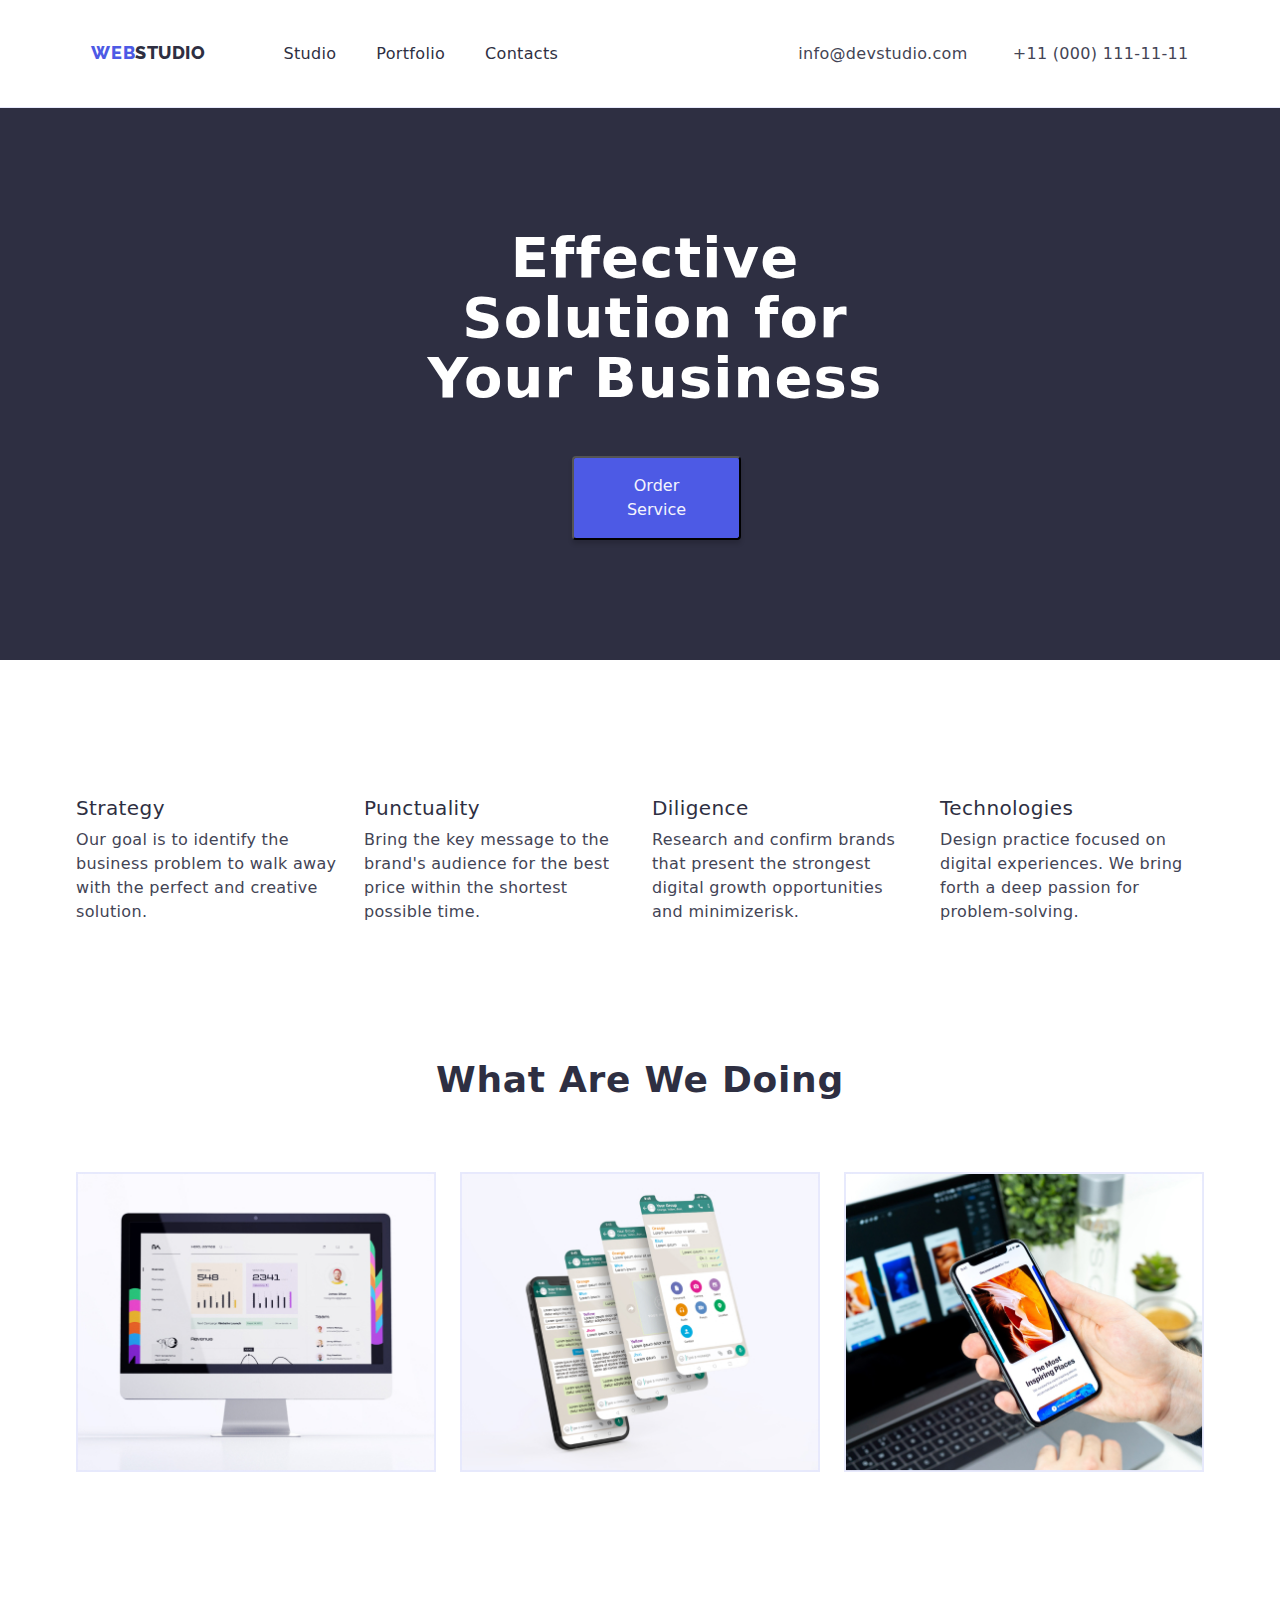
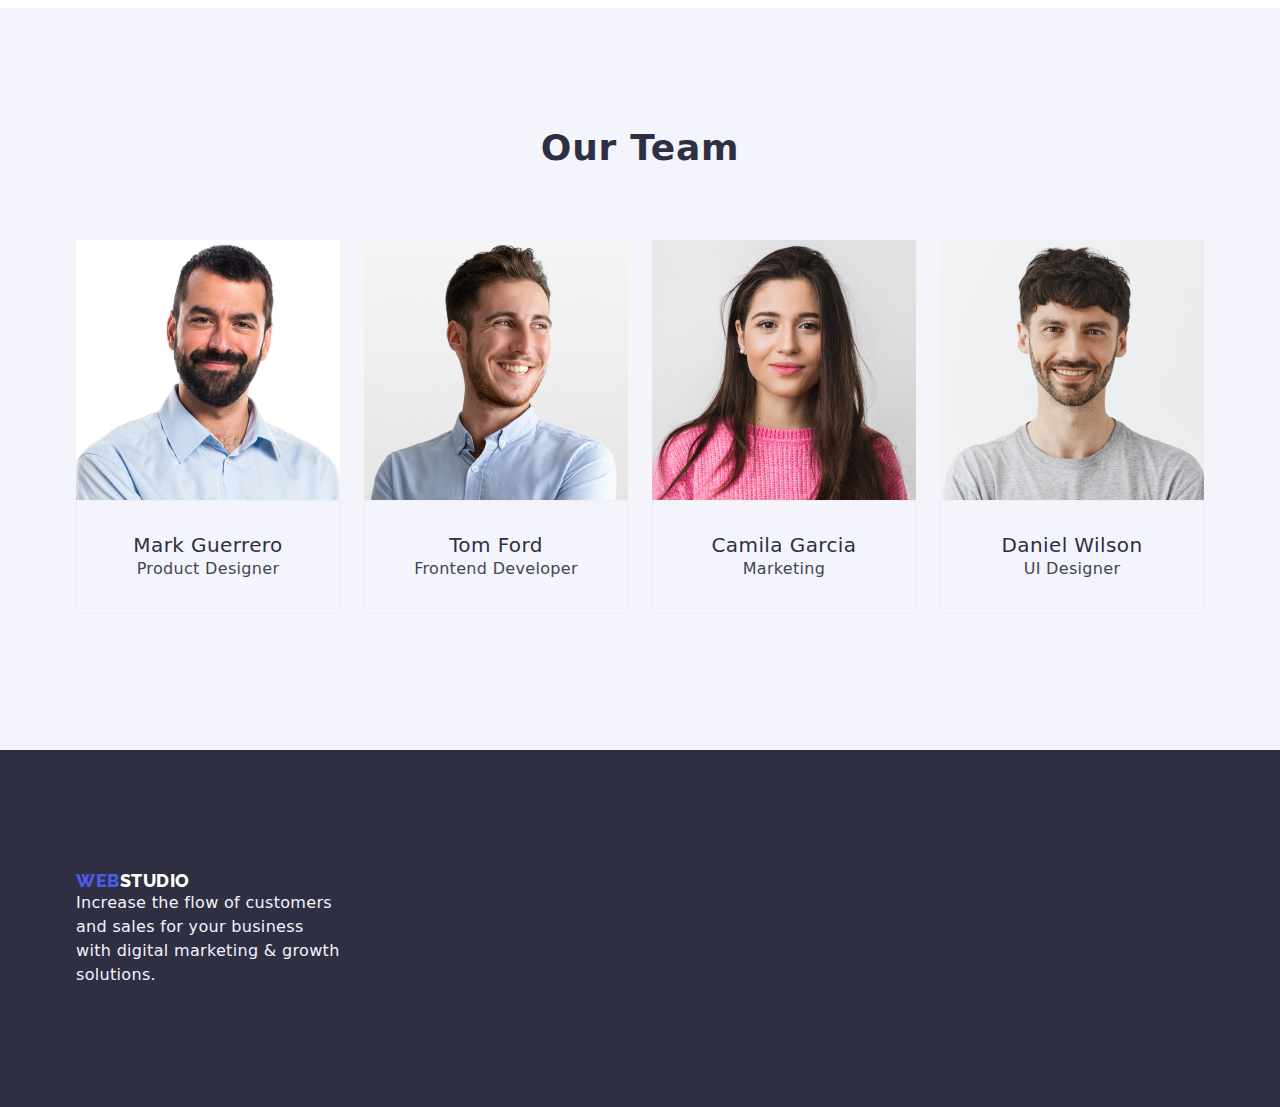
==== index.html @ e3c03080 "Initial commit" ====
<!doctype html>
<html lang="en">
<head>
    <meta charset="UTF-8">
    <meta name="viewport" content="width=device-width, initial-scale=1.0">
    <title>Web Studio</title>
    <link rel="stylesheet" href="./css/styles.css">
    <link rel="preconnect" href="https://fonts.googleapis.com">
    <link rel="preconnect" href="https://fonts.gstatic.com" crossorigin>
    <link href="https://fonts.googleapis.com/css2?family=Raleway:wght@800&family=Roboto:wght@400;500;700;900&display=swap"
        rel="stylesheet">
    <link href="https://cdnjs.cloudflare.com/ajax/libs/modern-normalize/1.0.0/modern-normalize.min.css" rel="stylesheet">

</head>
<body>
        <header class="studioheader">
                <div class="section-container">
            <nav class="navheader">
                <a href="index.html" class="navstudio"><span class="web">WEB</span>STUDIO</a>
                <ul class="navul">
                    <li class="list"><a href="index.html" class="aheader">Studio</a></li>
                    <li class="list"><a href="portfolio.html" class="aheader">Portfolio</a></li>
                    <li class="list"><a href="Contacts" class="aheader">Contacts</a></li>
                </ul>
            <address class="headeradd">
                    <a href="mailto:info@devstudio.com" class="addheader">info@devstudio.com</a>
                    <a href="tel:+110001111111" class="addheader">+11 (000) 111-11-11</a>
            </address>
            </nav>
            </div>
        </header>
        
    <main class="studiomain">
        <!-- 1st Section -->
            <section class="studiohero">
                <div class="section-container">
                <h1>Effective Solution for Your Business</h1>
                    <button class="herobutton" type="button">Order Service</button>
                </div>
            </section>
        <!-- 2nd Section -->
            <Section class="section">
                <div class="section-container">
               <!-- <h2>Feature</h2> -->
                <ul class="studiofeature-ul">
                    <li class="list">
                        <h3>Strategy</h3>
                        <p>Our goal is to identify the business problem to walk away with the perfect and creative solution.</p>
                    </li>
                    <li class="list">
                        <h3>Punctuality</h3>
                        <p>Bring the key message to the brand's audience for the best price within the shortest possible time.</p>
                    </li>
                    <li class="list">
                        <h3>Diligence</h3>
                        <p>Research and confirm brands that present the strongest digital growth opportunities and minimizerisk.</p>
                    </li>
                    <li class="list">
                        <h3>Technologies</h3>
                        <p>Design practice focused on digital experiences. We bring forth a deep passion for problem-solving.
                        </p>
                    </li>
                </ul>
                </div>
            </Section>
        <!-- 3rd Section -->
        <div class="sectionstudio">
        <Section class="section">
            <div class="section-container">
        <h2>What are we Doing</h2>
        <ul class="studioimage-ul">
            <li class="list">
                <img src="./images/Rectangle.jpg" alt="computer monitor" width="360" height="300">
            </li>
            <li class="list">
                <img src="./images/Rectangle2.jpg" alt="cellphone image" width="360" height="300">
            </li>
            <li class="list">
                <img src="./images/Rectangle3.jpg" alt="hand holding a cellphone" width="360" height="300">
            </li>
        </ul>
            </div>
        </Section>
        </div>
        <!--4rth Section-->
        <div class="studioteam">
        <section class="section">
            <div class="section-container">
            <h2>Our Team</h2>
                <ul class="studioteam-ul">
                    <li class="list">
                        <img src="./images/img.jpg" alt="profile picture" width="264" height="260">
                        <div class="teamcontent">
                        <h3>Mark Guerrero</h3>
                        <p>Product Designer</p>
                        </div>
                    </li>
                    <li class="list">
                        <img src="./images/img2.jpg" alt="profile picture" width="264" height="260">
                        <div class="teamcontent">
                        <h3>Tom Ford</h3>
                        <p>Frontend Developer</p>
                        </div>
                    </li>
                    <li class="list">
                        <img src="./images/img3.jpg" alt="profile picture" width="264" height="260">
                        <div class="teamcontent">
                        <h3>Camila Garcia</h3>
                        <p>Marketing</p>
                        </div>
                    </li>
                    <li class="list">
                        <img src="./images/img4.jpg" alt="profile picture" width="264" height="260">
                        <div class="teamcontent">
                        <h3>Daniel Wilson</h3>
                        <p>UI Designer</p>
                        </div>
                    </li>
                </ul>
                </div>
            </section>
            </div>
    
    </main>
        <footer class="mainfoot">
            <div class="section-container">
            <a href="index.html" class="footstudio"><span class="web">WEB</span>STUDIO</a>
            <p>Increase the flow of customers and sales for your business with digital marketing & growth solutions.</p>
            </div>
        </footer>
    

</body>
</html>
---- css/styles.css ----
:root{
    --cornflower: #E7E9FC;
    --slate: #434455;
    --cloud: #F4f4fd;
    --iris: #4D5AE5;
    --bgnavyblue: #2e2f42;
    --colorwhite: #fff;
}
/* styles for resetting the top padding of elements */
h1,
h2,
h3,
h4,
h5,
h6,
p {
    margin: 0px;
}

.list {
    list-style: none;
    padding-left: 0;
    margin: 0;
}

.navstudio,
.web,
.aheader,
.addheader,
.footstudio {
    text-decoration: none;
}

img {
    display: block;
    max-width: 100%;
    height: auto;
}

address {
    font-style: inherit;
}


body { 
    font-family: 'Roboto', sans-serif;
    font-size: 16px;
    font-weight: 400;
    background-color: var(--primarybg,#FFF);
    color:var(--maincolor, #2e2f42);
}
h3{
    color: var(--maincolor);
    font-size: 20px;
    font-weight: 500;
    line-height: 1.2em;
    letter-spacing: 0.4px;
}
p{
    color: var(--slate);
    font-size: inherit;
    font-weight: inherit;
    line-height: 1.5em;
    letter-spacing: 0.32px;
}

.navstudio{
    color: var(--maincolor);
    width: 44px;
    font-family: 'Raleway';
    font-size: 18px;
    font-weight: 800;
    line-height: 1.16em;
    letter-spacing: 0.54px;
    text-transform: uppercase;
    padding-right: 76px;
    
   
}
.navheader .web {
    width: 71px;
    color: var(--iris);
    font-family: 'Raleway';
    font-size: 18px;
    font-weight: 800;
    line-height: 1.16em;
    letter-spacing: 0.54px;
    text-transform: uppercase;
   
}

.navheader .aheader {
    color: var(--maincolor);
    font-size: inherit;
    line-height: 1.5em;
    letter-spacing: 0.32px;
    font-weight: 500;
    font-weight: 500;
}


.addheader{
    color: var(--slate);
    font-size: inherit;
    line-height: 1.5em;
    letter-spacing: 0.32px;
    font-weight: 500;
    margin-left: 40px;
}

.studioheader {
    border-bottom: 1px solid var(--cornflower);   
}

.navheader {
    display: flex;
    justify-content: center;
    align-items: center;
    flex-shrink: 0;
    padding: 25.5px 0px;
    
  
}
.navul{
    display: flex;
    margin-right: 200px;
    margin-left: 76px;
    padding: 0px;
   
  
}
.navul .list{
    font-weight: 500;
    padding-left: 40px;
    
   
}

.aheader:focus {
    color: var(--iris);   
}
.aheader:hover {
    color: var(--iris);   
}

.addheader:focus {
    color: var(--iris);   
}
.addheader:hover {
    color: var(--iris);   
}

.section-container{
    width: 1158px;
    padding: 0px 15px;
    /* background-color: pink; */
    margin-left: auto;
    margin-right: auto;
}
.section {
    padding-top: 120px;
    padding-bottom: 120px;
}

/* Main hero section */
.studiohero {
display: block;
padding-top: 120px;
padding-bottom: 120px;
flex-shrink: 0;
background: var(--bgnavyblue);
}
.studiohero h1 {
    margin: 0px;
    display: block;
     width: 496px;
    color: var(--colorwhite);
    text-align: center;
    font-size: 56px;
    line-height: 1.07em;
    font-weight: 700;
    gap: 10px;
    letter-spacing: 1.12px;
    margin: 0px 331px 48px 331px ;
  
}
   
.studiohero .herobutton{
    display: block;
    align-items: center;
    font-family: inherit;
    width: 169px;
    padding: 16px 32px;
    gap: 10px;
    border-radius: 4px;
    background: var(--iris);
    box-shadow: 0px 4px 4px 0px rgba(0, 0, 0, 0.15);
    margin: 0px 495px 0px 496px;
    /* button text */
    color: var(--cloud);
    font-size: 16px;
    line-height: 1.5em;
    font-weight: 500;
}
.studiohero .herobutton:active,
.studiohero .herobutton:hover{
    background-color: var(--cloud);
    cursor: pointer;
    transition: 0.5s;
    color: black;  
}
.studiohero .herobutton:focus {
    background-color:var(--cloud);
    color: black;
}

/* section 2 */



.studiofeature-ul{
    display: flex;
    flex-wrap: wrap;
    gap: 24px;
    padding: 0;
}

.studiofeature-ul .list{
    flex-basis: calc((100%-72px)/3);
}  


.studiofeature-ul h3{
    width: 264px;
    margin-bottom: 8px;
   
}

.studiofeature-ul p{
    width: 264px;
   
}
/* main 3rd section */


.sectionstudio .section {
    padding-top: 0px;
}
.sectionstudio h2{
    text-align: center;
    font-size: 36px;
    font-style: normal;
    font-weight: 700;
    line-height: 1.11em;
    letter-spacing: 0.72px;
    text-transform: capitalize;
    margin-bottom: 72px;
}

.studioimage-ul {
    display: flex;
    flex-wrap: wrap;
    gap: 24px;
    padding: 0;

}

.studioimage-ul .list img{
    border: 1px solid var(--cornflower);
    background: url(<path-to-image>), lightgray -72.845px -19px / 144.444% 112.667% no-repeat;
    flex-basis: calc((100%-48px)/2);
    
}


.studioimage-ul .list:hover{
    box-shadow: 1px 1px 5px 3px rgb(207, 66, 184);
    cursor: pointer;
    transition: 0.5s;
}


/* main 4rth section */

.studioteam {
   
    background: var(--cloud);
    padding-bottom: 0px;
   

}

.studioteam h2 {
    text-align: center;
    font-size: 36px;
    font-style: normal;
    font-weight: 700;
    line-height: 1.11em;
    letter-spacing: 0.72px;
    text-transform: capitalize;
    margin-bottom: 72px;
   
   
}

.studioteam-ul  {
    display: flex;
    flex-wrap:wrap;
    gap: 24px;
    padding: 0;

}

.studioteam- ul .list img{
    flex-basis: calc((100%-72px)/3);
    border-radius: 0px 0px 4px 4px;
    box-shadow: 0px 2px 1px 0px rgba(46, 47, 66, 0.08), 0px 1px 1px 0px rgba(46, 47, 66, 0.16), 0px 1px 6px 0px rgba(46, 47, 66, 0.08);

}

.teamcontent{
    background-color:var(--primarybg);
    padding: 32px 16px;
    border-top: 0;
    border: 1px solid #eeee;
    text-align: center;
}


.studioteam-ul .list:hover{
    box-shadow: 1px 1px 5px 3px rgb(207, 66, 184);
    cursor: pointer;
    transition: 0.5s;
}

/* FOOTER */

.mainfoot {
   
    flex-shrink: 0;
    background: var(--bgnavyblue);
    padding-top: 120px;
    padding-bottom: 120px;

}



.mainfoot .web {
    width: 44px;
    color: var(--iris);
    font-family: Raleway;
    font-size: 18px;
    font-weight: 800;
    line-height: 1.17em;
    letter-spacing: 0.54px;
    text-transform: uppercase;
    
}

.mainfoot .footstudio {
    color: var(--colorwhite);
    width: 71px;
    font-family: 'Raleway';
    font-size: 18px;
    font-weight: 800;
    line-height: 1.17em;
    letter-spacing: 0.54px;
    text-transform: uppercase;
    padding-right: 76px;
    display: flex;
    height: 21px;


   
}

.mainfoot p {
    color: var(--cloud);
    width: 264px;
}





/* PORTFILIO CSS */

/* button section portfolio */

.section-button{
    margin-bottom: 48px;
}
.section-button ul {
    display: flex;
    align-items: flex-start;
    gap: 24px;
    margin-left: 286px;
    list-style-type: none;
    padding: 0px;
   

}

.port-button {
    color: var(--iris);
    text-align: center;
    display: flex;
    font-family: inherit;
    padding: 12px 24px;
    border-radius: 4px;
    border: 1px solid var(--cornflower);
    background: var(--cloud);
    font-size: inherit;
    font-weight: inherit;

    /* Button Text */
    font-size: 16px;
    font-style: normal;
    font-weight: 500;
    line-height: 1.5em;
    letter-spacing: 0.64px;
   
}

.port-button:active,
.port-button:hover {
    background-color: var(--iris);
    cursor: pointer;
    color: var(--colorwhite);
}

.port-button:focus {
    background-color: var(--iris);
    color: var(--colorwhite);
}

/*  main section Portfolio */

.portsection-ul{
    display: flex;
    flex-wrap: wrap;
    gap: 24px;
    padding: 0;

}
.portsection-ul .list img {
    flex-basis: calc((100%-192px)/8);
    border: 1px solid var(--cornflower);
    background: var(--colorwhite);
    
}


.portcontent{
    background-color: var(--primarybg);
    padding: 32px 16px;
    border-top: 0;
    border: 1px solid #eeee;
}

.portsection-ul .list:hover {
    box-shadow: 1px 1px 4px 3px rgb(207, 66, 184);
    cursor: pointer;
    transition: 0.5s;
}
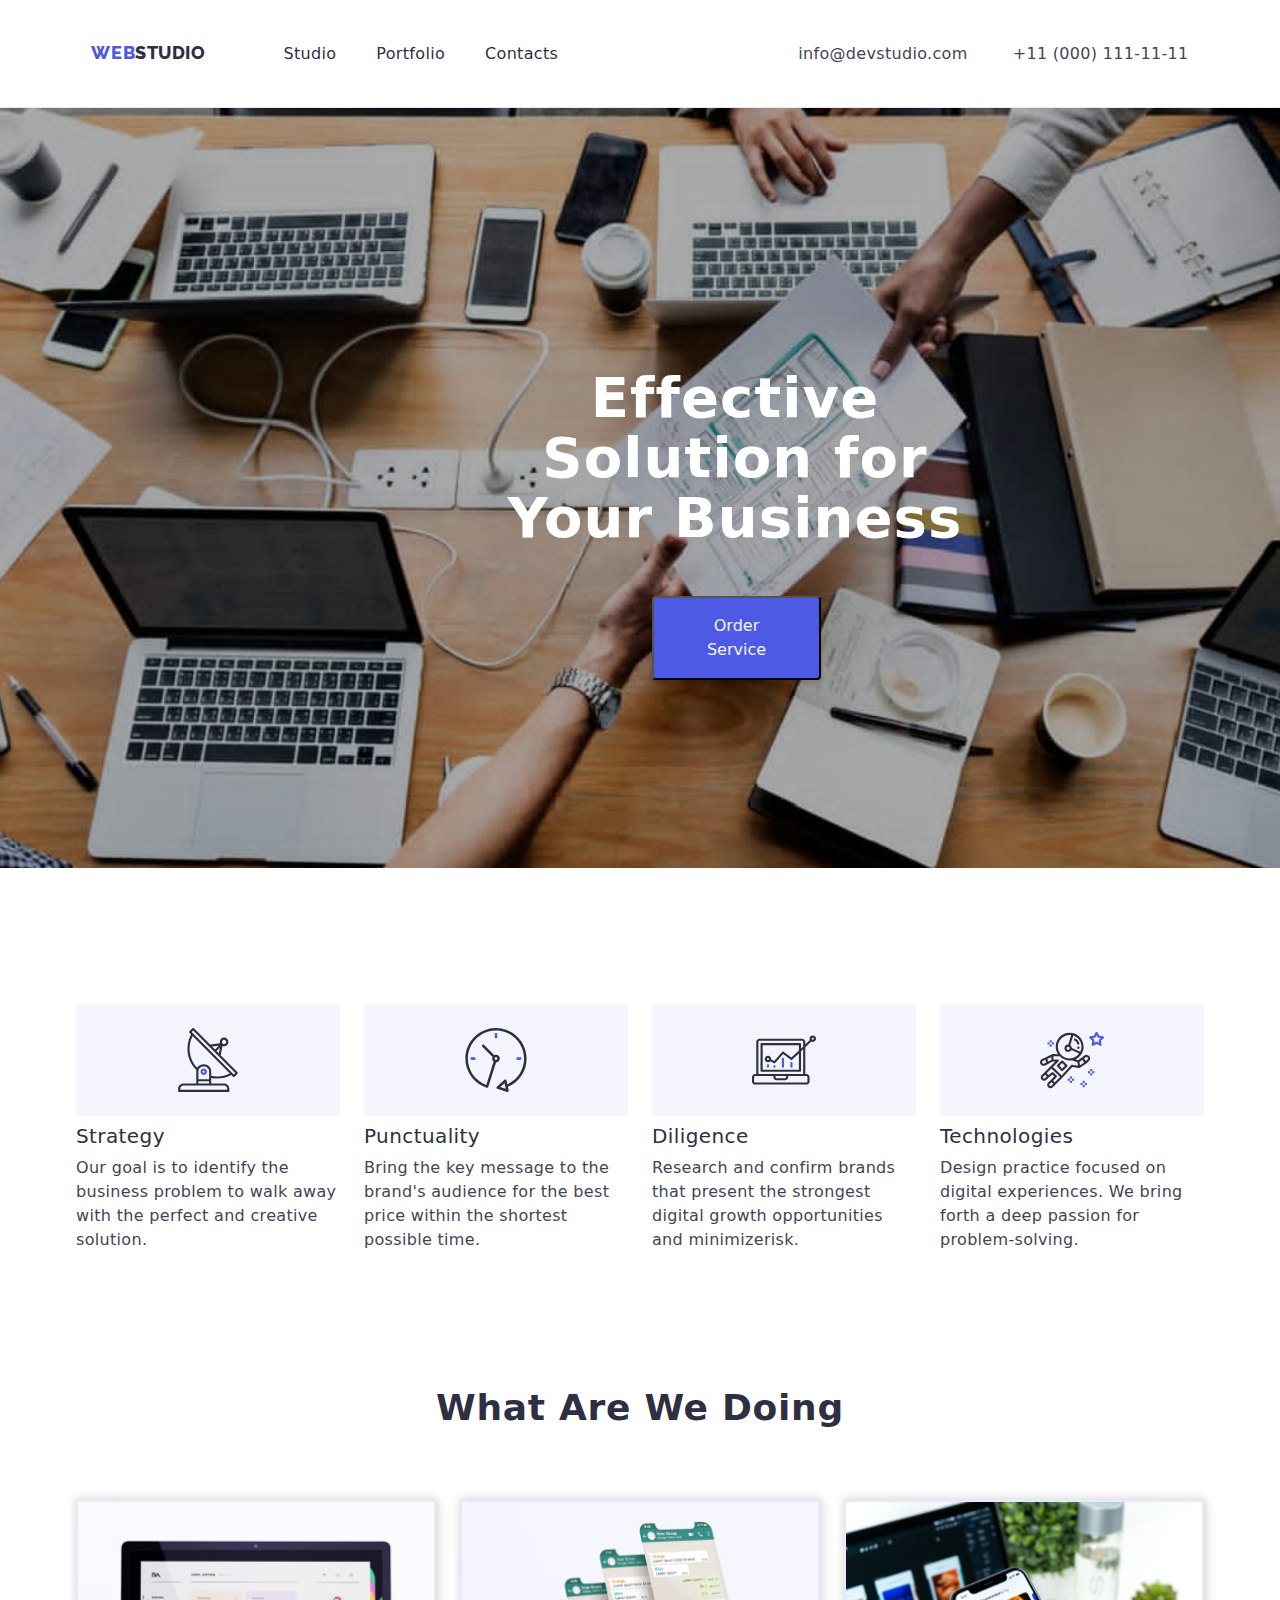
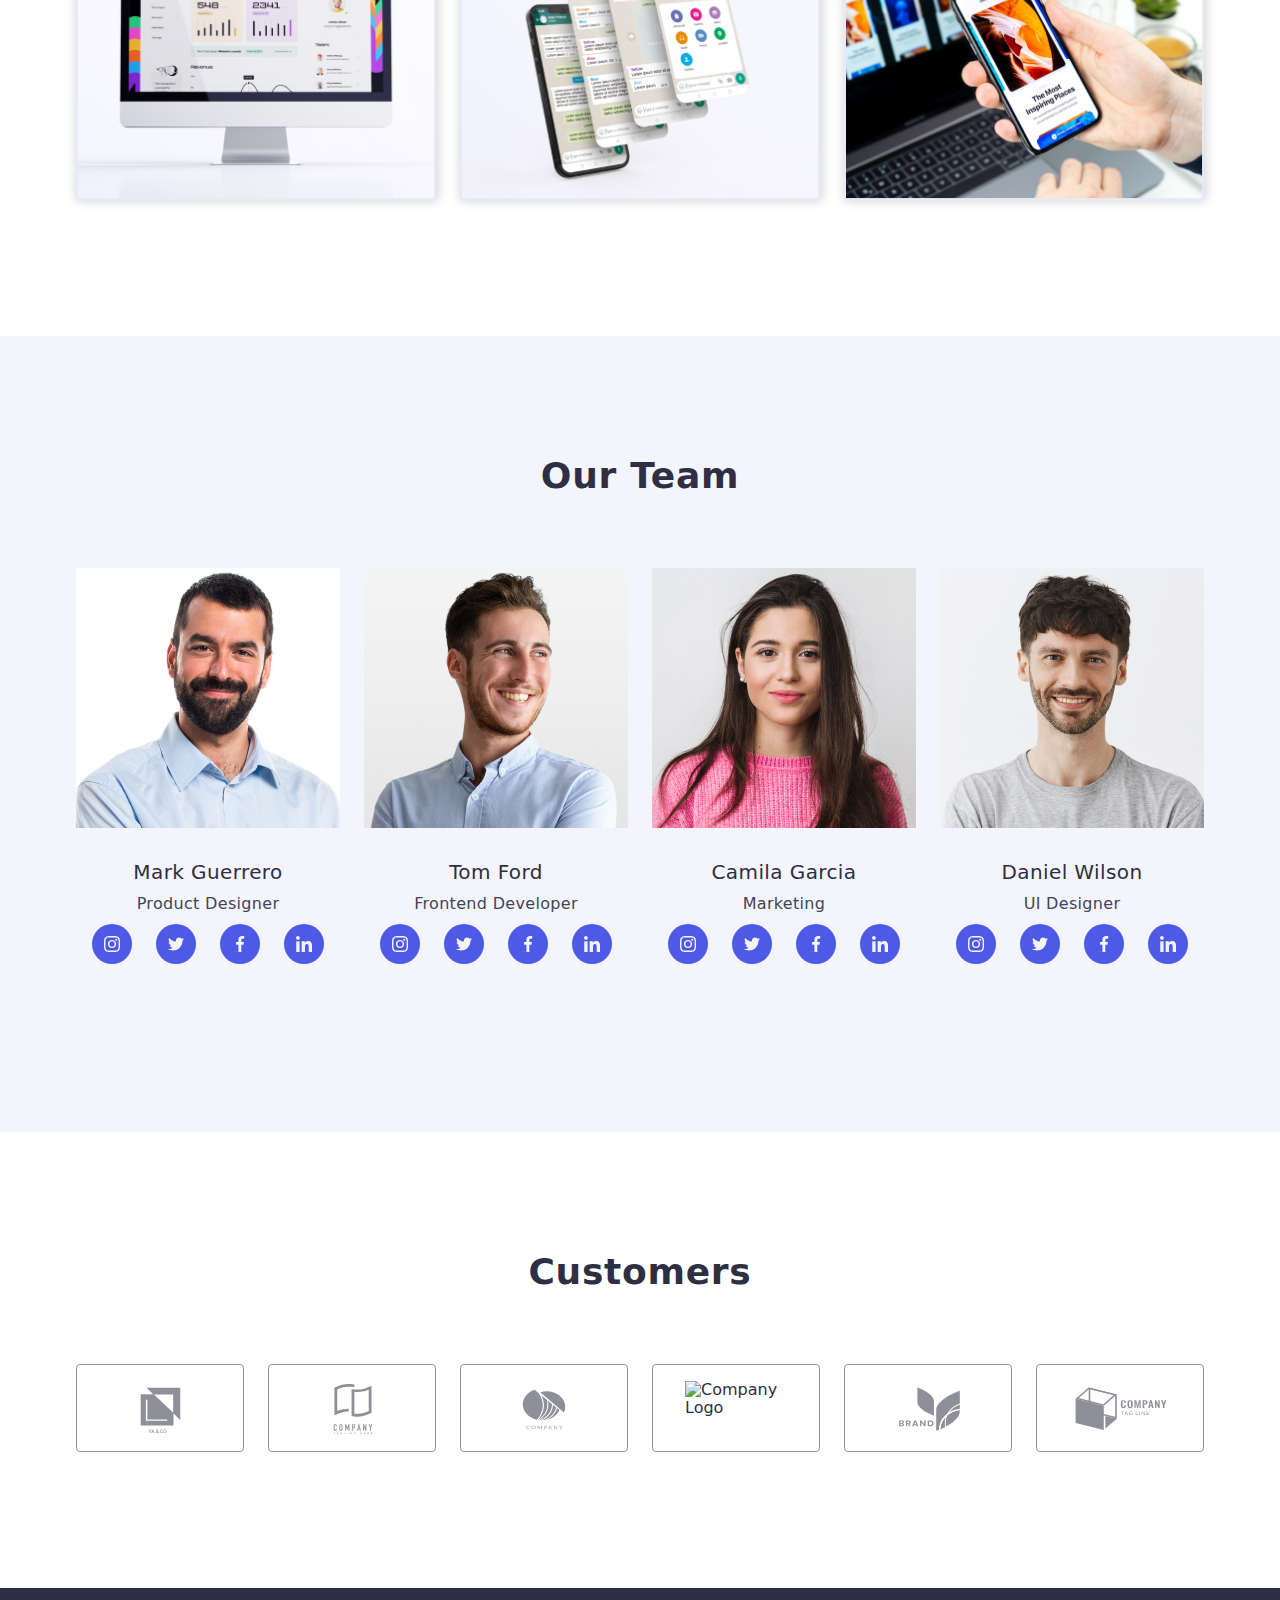
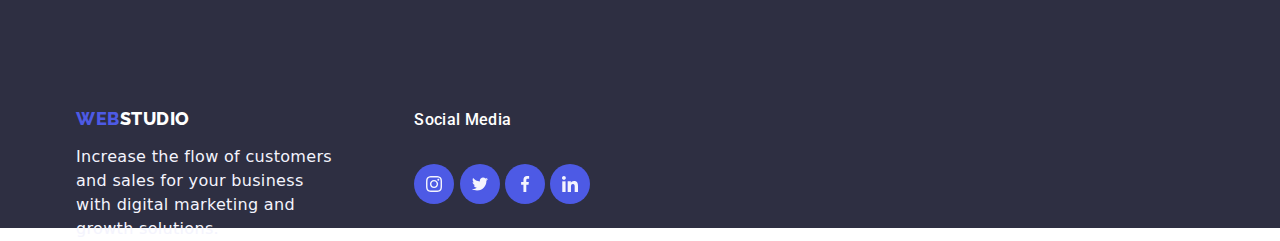
==== commit b475a8ce: "add social links and svg icons" ====
--- a/index.html
+++ b/index.html
@@ -1,5 +1,6 @@
 <!doctype html>
 <html lang="en">
+
 <head>
     <meta charset="UTF-8">
     <meta name="viewport" content="width=device-width, initial-scale=1.0">
@@ -7,14 +8,17 @@
     <link rel="stylesheet" href="./css/styles.css">
     <link rel="preconnect" href="https://fonts.googleapis.com">
     <link rel="preconnect" href="https://fonts.gstatic.com" crossorigin>
-    <link href="https://fonts.googleapis.com/css2?family=Raleway:wght@800&family=Roboto:wght@400;500;700;900&display=swap"
+    <link
+        href="https://fonts.googleapis.com/css2?family=Raleway:wght@800&family=Roboto:wght@400;500;700;900&display=swap"
         rel="stylesheet">
-    <link href="https://cdnjs.cloudflare.com/ajax/libs/modern-normalize/1.0.0/modern-normalize.min.css" rel="stylesheet">
+    <link href="https://cdnjs.cloudflare.com/ajax/libs/modern-normalize/1.0.0/modern-normalize.min.css"
+        rel="stylesheet">
 
 </head>
+
 <body>
-        <header class="studioheader">
-                <div class="section-container">
+    <header class="studioheader">
+        <div class="section-container">
             <nav class="navheader">
                 <a href="index.html" class="navstudio"><span class="web">WEB</span>STUDIO</a>
                 <ul class="navul">
@@ -22,113 +26,203 @@
                     <li class="list"><a href="portfolio.html" class="aheader">Portfolio</a></li>
                     <li class="list"><a href="Contacts" class="aheader">Contacts</a></li>
                 </ul>
-            <address class="headeradd">
+                <address class="headeradd">
                     <a href="mailto:info@devstudio.com" class="addheader">info@devstudio.com</a>
                     <a href="tel:+110001111111" class="addheader">+11 (000) 111-11-11</a>
-            </address>
+                </address>
             </nav>
-            </div>
-        </header>
-        
+        </div>
+    </header>
+
     <main class="studiomain">
         <!-- 1st Section -->
-            <section class="studiohero">
+        <section class="studiohero">
+            <div class="section-container">
+                <h1>Effective Solution for Your Business</h1>
+                <button class="herobutton" type="button">Order Service</button>
+            </div>
+        </section>
+        <!-- 2nd Section -->
+        <section class="section">
+            <div class="section-container">
+                <!-- <h2>Feature</h2> -->
+                <ul class="studiofeature-ul">
+                    <li class="list">
+                        <img src="images/icons/antenna 1.svg" alt="antenna" width="64" height="64">
+                        <h3>Strategy</h3>
+                        <p>Our goal is to identify the business problem to walk away with the perfect and creative
+                            solution.</p>
+                    </li>
+                    <li class="list">
+                        <img src="images/icons/clock 1.svg" alt="antenna" width="64" height="64">
+                        <h3>Punctuality</h3>
+                        <p>Bring the key message to the brand's audience for the best price within the shortest possible
+                            time.</p>
+                    </li>
+                    <li class="list">
+                        <img src="images/icons/diagram 1.svg" alt="antenna" width="64" height="64">
+                        <h3>Diligence</h3>
+                        <p>Research and confirm brands that present the strongest digital growth opportunities and
+                            minimizerisk.</p>
+                    </li>
+                    <li class="list">
+                        <img src="images/icons/astronaut 1.svg" alt="antenna" width="64" height="64">
+                        <h3>Technologies</h3>
+                        <p>Design practice focused on digital experiences. We bring forth a deep passion for
+                            problem-solving.
+                        </p>
+                    </li>
+                </ul>
+            </div>
+        </section>
+        <!-- 3rd Section -->
+        <div class="sectionstudio">
+            <section class="section">
                 <div class="section-container">
-                <h1>Effective Solution for Your Business</h1>
-                    <button class="herobutton" type="button">Order Service</button>
+                    <h2>What are we Doing</h2>
+                    <ul class="studioimage-ul">
+                        <li class="list">
+                            <img src="./images/Rectangle.jpg" alt="computer monitor" width="360" height="300">
+                        </li>
+                        <li class="list">
+                            <img src="./images/Rectangle2.jpg" alt="cellphone image" width="360" height="300">
+                        </li>
+                        <li class="list">
+                            <img src="./images/Rectangle3.jpg" alt="hand holding a cellphone" width="360" height="300">
+                        </li>
+                    </ul>
                 </div>
             </section>
-        <!-- 2nd Section -->
-            <Section class="section">
-                <div class="section-container">
-               <!-- <h2>Feature</h2> -->
-                <ul class="studiofeature-ul">
-                    <li class="list">
-                        <h3>Strategy</h3>
-                        <p>Our goal is to identify the business problem to walk away with the perfect and creative solution.</p>
-                    </li>
-                    <li class="list">
-                        <h3>Punctuality</h3>
-                        <p>Bring the key message to the brand's audience for the best price within the shortest possible time.</p>
-                    </li>
-                    <li class="list">
-                        <h3>Diligence</h3>
-                        <p>Research and confirm brands that present the strongest digital growth opportunities and minimizerisk.</p>
-                    </li>
-                    <li class="list">
-                        <h3>Technologies</h3>
-                        <p>Design practice focused on digital experiences. We bring forth a deep passion for problem-solving.
-                        </p>
-                    </li>
-                </ul>
-                </div>
-            </Section>
-        <!-- 3rd Section -->
-        <div class="sectionstudio">
-        <Section class="section">
-            <div class="section-container">
-        <h2>What are we Doing</h2>
-        <ul class="studioimage-ul">
-            <li class="list">
-                <img src="./images/Rectangle.jpg" alt="computer monitor" width="360" height="300">
-            </li>
-            <li class="list">
-                <img src="./images/Rectangle2.jpg" alt="cellphone image" width="360" height="300">
-            </li>
-            <li class="list">
-                <img src="./images/Rectangle3.jpg" alt="hand holding a cellphone" width="360" height="300">
-            </li>
-        </ul>
-            </div>
-        </Section>
         </div>
         <!--4rth Section-->
         <div class="studioteam">
-        <section class="section">
-            <div class="section-container">
-            <h2>Our Team</h2>
-                <ul class="studioteam-ul">
-                    <li class="list">
-                        <img src="./images/img.jpg" alt="profile picture" width="264" height="260">
-                        <div class="teamcontent">
-                        <h3>Mark Guerrero</h3>
-                        <p>Product Designer</p>
-                        </div>
-                    </li>
-                    <li class="list">
-                        <img src="./images/img2.jpg" alt="profile picture" width="264" height="260">
-                        <div class="teamcontent">
-                        <h3>Tom Ford</h3>
-                        <p>Frontend Developer</p>
-                        </div>
-                    </li>
-                    <li class="list">
-                        <img src="./images/img3.jpg" alt="profile picture" width="264" height="260">
-                        <div class="teamcontent">
-                        <h3>Camila Garcia</h3>
-                        <p>Marketing</p>
-                        </div>
-                    </li>
-                    <li class="list">
-                        <img src="./images/img4.jpg" alt="profile picture" width="264" height="260">
-                        <div class="teamcontent">
-                        <h3>Daniel Wilson</h3>
-                        <p>UI Designer</p>
-                        </div>
-                    </li>
-                </ul>
+            <section class="section">
+                <div class="section-container">
+                    <h2>Our Team</h2>
+                    <ul class="studioteam-ul">
+                        <li class="list">
+                            <img src="./images/img.jpg" alt="profile picture" width="264" height="260">
+                            <div class="teamcontent">
+                                <h3>Mark Guerrero</h3>
+                                <p>Product Designer</p>
+                                <ul class="teamlink">
+                                    <li class="list"><a href="#" class="teamlinks"><img
+                                                src="images/icons/instagram 2.svg" alt="instagram"></a></li>
+                                    <li class="list"><a href="#" class="teamlinks"><img src="images/icons/twitter 1.svg"
+                                                alt="twitter"></a></li>
+                                    <li class="list"><a href="#" class="teamlinks"><img
+                                                src="images/icons/facebook 1.svg" alt="facebook"></a></li>
+                                    <li class="list"><a href="#" class="teamlinks"><img
+                                                src="images/icons/linkedin 1.svg" alt="linkedin"></a></li>
+                                </ul>
+                            </div>
+                        </li>
+                        <li class="list">
+                            <img src="./images/img2.jpg" alt="profile picture" width="264" height="260">
+                            <div class="teamcontent">
+                                <h3>Tom Ford</h3>
+                                <p>Frontend Developer</p>
+                                <ul class="teamlink">
+                                    <li class="list"><a href="#" class="teamlinks"><img
+                                                src="images/icons/instagram 2.svg" alt="instagram"></a></li>
+                                    <li class="list"><a href="#" class="teamlinks"><img src="images/icons/twitter 1.svg"
+                                                alt="twitter"></a></li>
+                                    <li class="list"><a href="#" class="teamlinks"><img
+                                                src="images/icons/facebook 1.svg" alt="facebook"></a></li>
+                                    <li class="list"><a href="#" class="teamlinks"><img
+                                                src="images/icons/linkedin 1.svg" alt="linkedin"></a></li>
+                                </ul>
+                            </div>
+                        </li>
+                        <li class="list">
+                            <img src="./images/img3.jpg" alt="profile picture" width="264" height="260">
+                            <div class="teamcontent">
+                                <h3>Camila Garcia</h3>
+                                <p>Marketing</p>
+                                <ul class="teamlink">
+                                    <li class="list"><a href="#" class="teamlinks"><img
+                                                src="images/icons/instagram 2.svg" alt="instagram"></a></li>
+                                    <li class="list"><a href="#" class="teamlinks"><img src="images/icons/twitter 1.svg"
+                                                alt="twitter"></a></li>
+                                    <li class="list"><a href="#" class="teamlinks"><img
+                                                src="images/icons/facebook 1.svg" alt="facebook"></a></li>
+                                    <li class="list"><a href="#" class="teamlinks"><img
+                                                src="images/icons/linkedin 1.svg" alt="linkedin"></a></li>
+                                </ul>
+                            </div>
+                        </li>
+                        <li class="list">
+                            <img src="./images/img4.jpg" alt="profile picture" width="264" height="260">
+                            <div class="teamcontent">
+                                <h3>Daniel Wilson</h3>
+                                <p>UI Designer</p>
+                                <ul class="teamlink">
+                                    <li class="list"><a href="#" class="teamlinks"><img
+                                                src="images/icons/instagram 2.svg" alt="instagram"></a></li>
+                                    <li class="list"><a href="#" class="teamlinks"><img src="images/icons/twitter 1.svg"
+                                                alt="twitter"></a></li>
+                                    <li class="list"><a href="#" class="teamlinks"><img
+                                                src="images/icons/facebook 1.svg" alt="facebook"></a></li>
+                                    <li class="list"><a href="#" class="teamlinks"><img
+                                                src="images/icons/linkedin 1.svg" alt="linkedin"></a></li>
+                                </ul>
+                            </div>
+                        </li>
+                    </ul>
                 </div>
             </section>
+        </div>
+        <div class="clientsection">
+            <section class="section">
+                <div class="section-container">
+                    <h2>Customers</h2>
+                    <ul class="clientsection-ul">
+                        <li class="list">
+                            <img src="images/icons/logo1.svg" alt="Company Logo" width="104" height="56">
+                        </li>
+                        <li class="list">
+                            <img src="images/icons/logo2.svg" alt="Company Logo" width="104" height="56">
+                        </li>
+                        <li class="list">
+                            <img src="images/icons/logo3.svg" alt="Company Logo" width="104" height="56">
+                        </li>
+                        <li class="list">
+                            <img src="images/" alt="Company Logo">
+                        </li>
+                        <li class="list">
+                            <img src="images/icons/logo5.svg" alt="Company Logo" width="104" height="56">
+                        </li>
+                        <li class="list">
+                            <img src="images/icons/logo6.svg" alt="Company Logo" width="104" height="56">
+                        </li>
+                    </ul>
+                </div>
+            </section>
+        </div>
+    </main>
+    <footer class="mainfoot">
+        <div class="section-container">
+            <div class="footer">
+            <a href="index.html" class="footstudio"><span class="web">WEB</span>STUDIO</a>
+            <p>Increase the flow of customers and sales for your business with digital marketing and growth solutions.</p>
             </div>
-    
-    </main>
-        <footer class="mainfoot">
-            <div class="section-container">
-            <a href="index.html" class="footstudio"><span class="web">WEB</span>STUDIO</a>
-            <p>Increase the flow of customers and sales for your business with digital marketing & growth solutions.</p>
-            </div>
-        </footer>
-    
+            <div class="footlink">
+                <h3>Social Media</h3>
+            <ul class="sociallink">
+                <li class="list"><a href="#" class="teamlinks"><img src="images/icons/instagram 2.svg"
+                            alt="instagram"></a></li>
+                <li class="list"><a href="#" class="teamlinks"><img src="images/icons/twitter 1.svg" alt="twitter"></a>
+                </li>
+                <li class="list"><a href="#" class="teamlinks"><img src="images/icons/facebook 1.svg"
+                            alt="facebook"></a></li>
+                <li class="list"><a href="#" class="teamlinks"><img src="images/icons/linkedin 1.svg"
+                            alt="linkedin"></a></li>
+            </ul>
+        </div>
+        </div>
+    </footer>
+
 
 </body>
+
 </html>--- a/css/styles.css
+++ b/css/styles.css
@@ -5,6 +5,7 @@
     --iris: #4D5AE5;
     --bgnavyblue: #2e2f42;
     --colorwhite: #fff;
+    --lightslate: #8E8F99;
 }
 /* styles for resetting the top padding of elements */
 h1,
@@ -164,11 +165,21 @@
 
 /* Main hero section */
 .studiohero {
-display: block;
-padding-top: 120px;
-padding-bottom: 120px;
-flex-shrink: 0;
-background: var(--bgnavyblue);
+display: flex;
+margin-right: auto;
+margin-left: auto;
+background-color: var(--bgnavyblue);
+background-image: url("../images/herosection1.jpg");
+width: 1440px;
+background-size: cover;
+background-position: center;
+justify-content: center;
+background-repeat: no-repeat;
+padding-top: 260px;
+padding-bottom: 188px;
+
+
+
 }
 .studiohero h1 {
     margin: 0px;
@@ -229,6 +240,18 @@
     flex-basis: calc((100%-72px)/3);
 }  
 
+.studiofeature-ul .list img{
+    align-items: center;
+    justify-content: center;
+    width: 264px;
+    height: 112px;
+    background-color: var(--cloud);
+    padding-top: 24px;
+    padding-bottom: 24px;
+    margin-bottom: 8px;
+    
+
+}
 
 .studiofeature-ul h3{
     width: 264px;
@@ -269,7 +292,7 @@
     border: 1px solid var(--cornflower);
     background: url(<path-to-image>), lightgray -72.845px -19px / 144.444% 112.667% no-repeat;
     flex-basis: calc((100%-48px)/2);
-    
+    box-shadow: 1px 0px 10px 1px lightgray;
 }
 
 
@@ -300,7 +323,6 @@
     text-transform: capitalize;
     margin-bottom: 72px;
    
-   
 }
 
 .studioteam-ul  {
@@ -314,16 +336,19 @@
 .studioteam- ul .list img{
     flex-basis: calc((100%-72px)/3);
     border-radius: 0px 0px 4px 4px;
-    box-shadow: 0px 2px 1px 0px rgba(46, 47, 66, 0.08), 0px 1px 1px 0px rgba(46, 47, 66, 0.16), 0px 1px 6px 0px rgba(46, 47, 66, 0.08);
-
+    box-shadow: 0px 2px 2px 0px rgba(46, 47, 66, 0.08), 0px 1px 2px 0px rgba(46, 47, 66, 0.16), 0px 1px 6px 0px rgba(46, 47, 66, 0.08);
+   
 }
 
 .teamcontent{
-    background-color:var(--primarybg);
+    background-color: var(--primarybg);
     padding: 32px 16px;
-    border-top: 0;
-    border: 1px solid #eeee;
+    /* border-top: 0;
+    border: 1px solid #eeee; */
     text-align: center;
+}
+.teamcontent h3{
+    margin-bottom: 8px;
 }
 
 
@@ -333,6 +358,71 @@
     transition: 0.5s;
 }
 
+
+
+/* links SVG */
+
+.teamlink{
+    list-style: none;
+    display: flex;
+    align-items: center;
+    justify-content: center;
+    column-gap: 24px;
+    padding: 0;
+}
+.teamlinks{
+    display: flex;
+    align-items: center;
+    justify-content: center;
+    width: 40px;
+    height: 40px;
+    background-color:var(--iris) ;
+    border-radius: 20px;
+    margin-top: 8px;
+}
+
+/* custumer Section */
+
+.clientsection h2{
+    color: var(--NAVY-BLUE, #2E2F42);
+    text-align: center;
+        /* Header 2 */
+    font-family: inherit;
+    font-size: 36px;
+    font-style: normal;
+    font-weight: 700;
+    line-height: 40px;
+        /* 111.111% */
+    letter-spacing: 0.72px;
+    text-transform: capitalize;
+    margin-bottom: 72px;
+}
+
+.clientsection-ul {
+    display: flex;
+    flex-wrap: wrap;
+    gap: 24px;
+    padding: 0;
+
+}
+
+.clientsection-ul .list img {
+    flex-basis: calc((100%-120px)/5);
+    align-items: center;
+    justify-content: center;
+    width: 168px;
+    height: 88px;
+    border-radius: 4px;
+    border: 1px solid var(--LIGHT-SLATE, #8E8F99);
+    padding: 16px 32px;
+
+}
+.clientsection-ul .list:hover{
+    box-shadow: 1px 1px 5px 3px rgb(207, 66, 184);
+    cursor: pointer;
+    transition: 0.5s;
+}
+
 /* FOOTER */
 
 .mainfoot {
@@ -341,10 +431,9 @@
     background: var(--bgnavyblue);
     padding-top: 120px;
     padding-bottom: 120px;
-
-}
-
-
+   
+
+}
 
 .mainfoot .web {
     width: 44px;
@@ -370,16 +459,48 @@
     padding-right: 76px;
     display: flex;
     height: 21px;
-
-
-   
-}
-
+  
+}
+.footer{
+   width: 30%;
+    float: left;
+}
+.footlink{
+    width: 70%;
+    float: right;
+
+}
 .mainfoot p {
     color: var(--cloud);
     width: 264px;
-}
-
+    margin-top: 16px;
+}
+
+.footlink h3{
+    color: var(--WHITE, #FFF);
+        /* Body Medium */
+        font-family: 'Roboto';
+        font-size: 16px;
+        font-style: normal;
+        font-weight: 500;
+        line-height: 24px;
+        /* 150% */
+        letter-spacing: 0.32px;      
+}
+
+.sociallink{
+    padding: 0;
+  
+}
+.sociallink .list{
+    display: inline-flex;
+    align-items: flex-start;
+    gap: 16px;
+}
+
+.sociallink .list .teamlinks{
+    margin-top: 16px;
+}
 
 
 
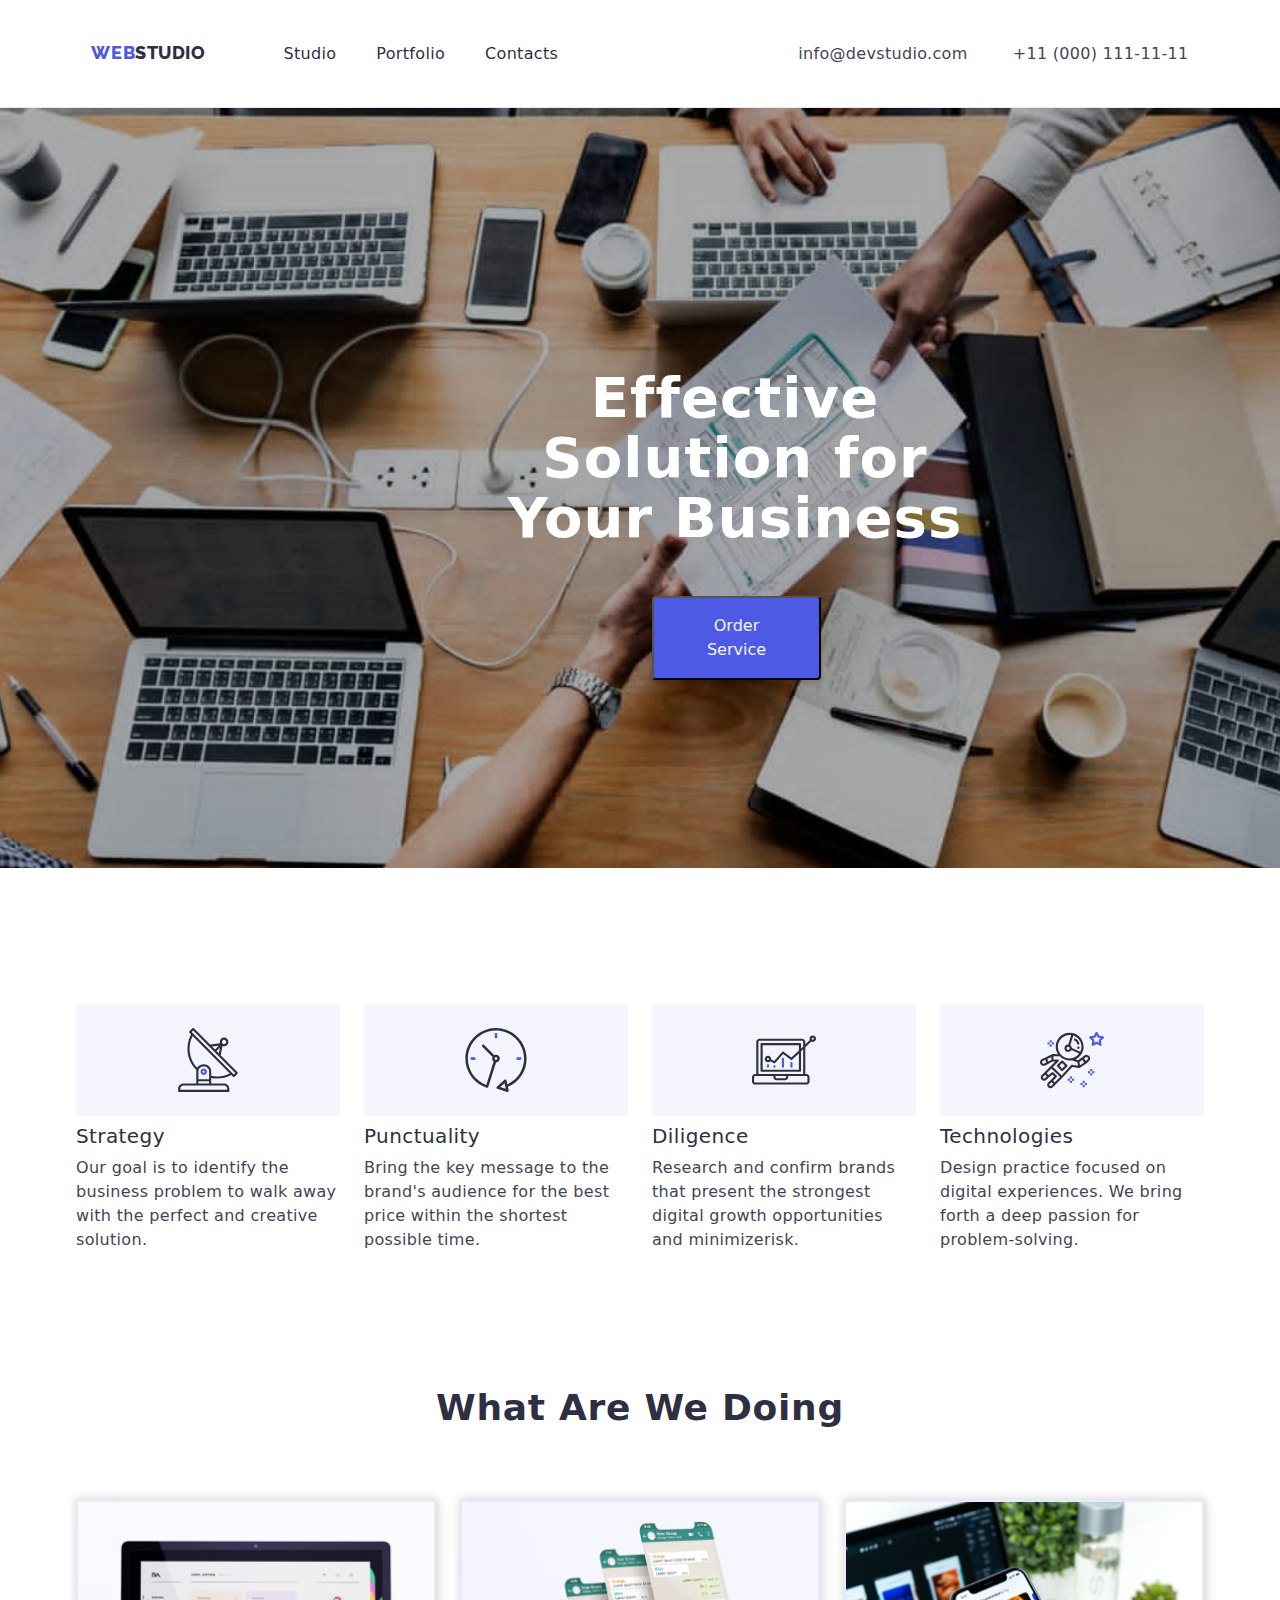
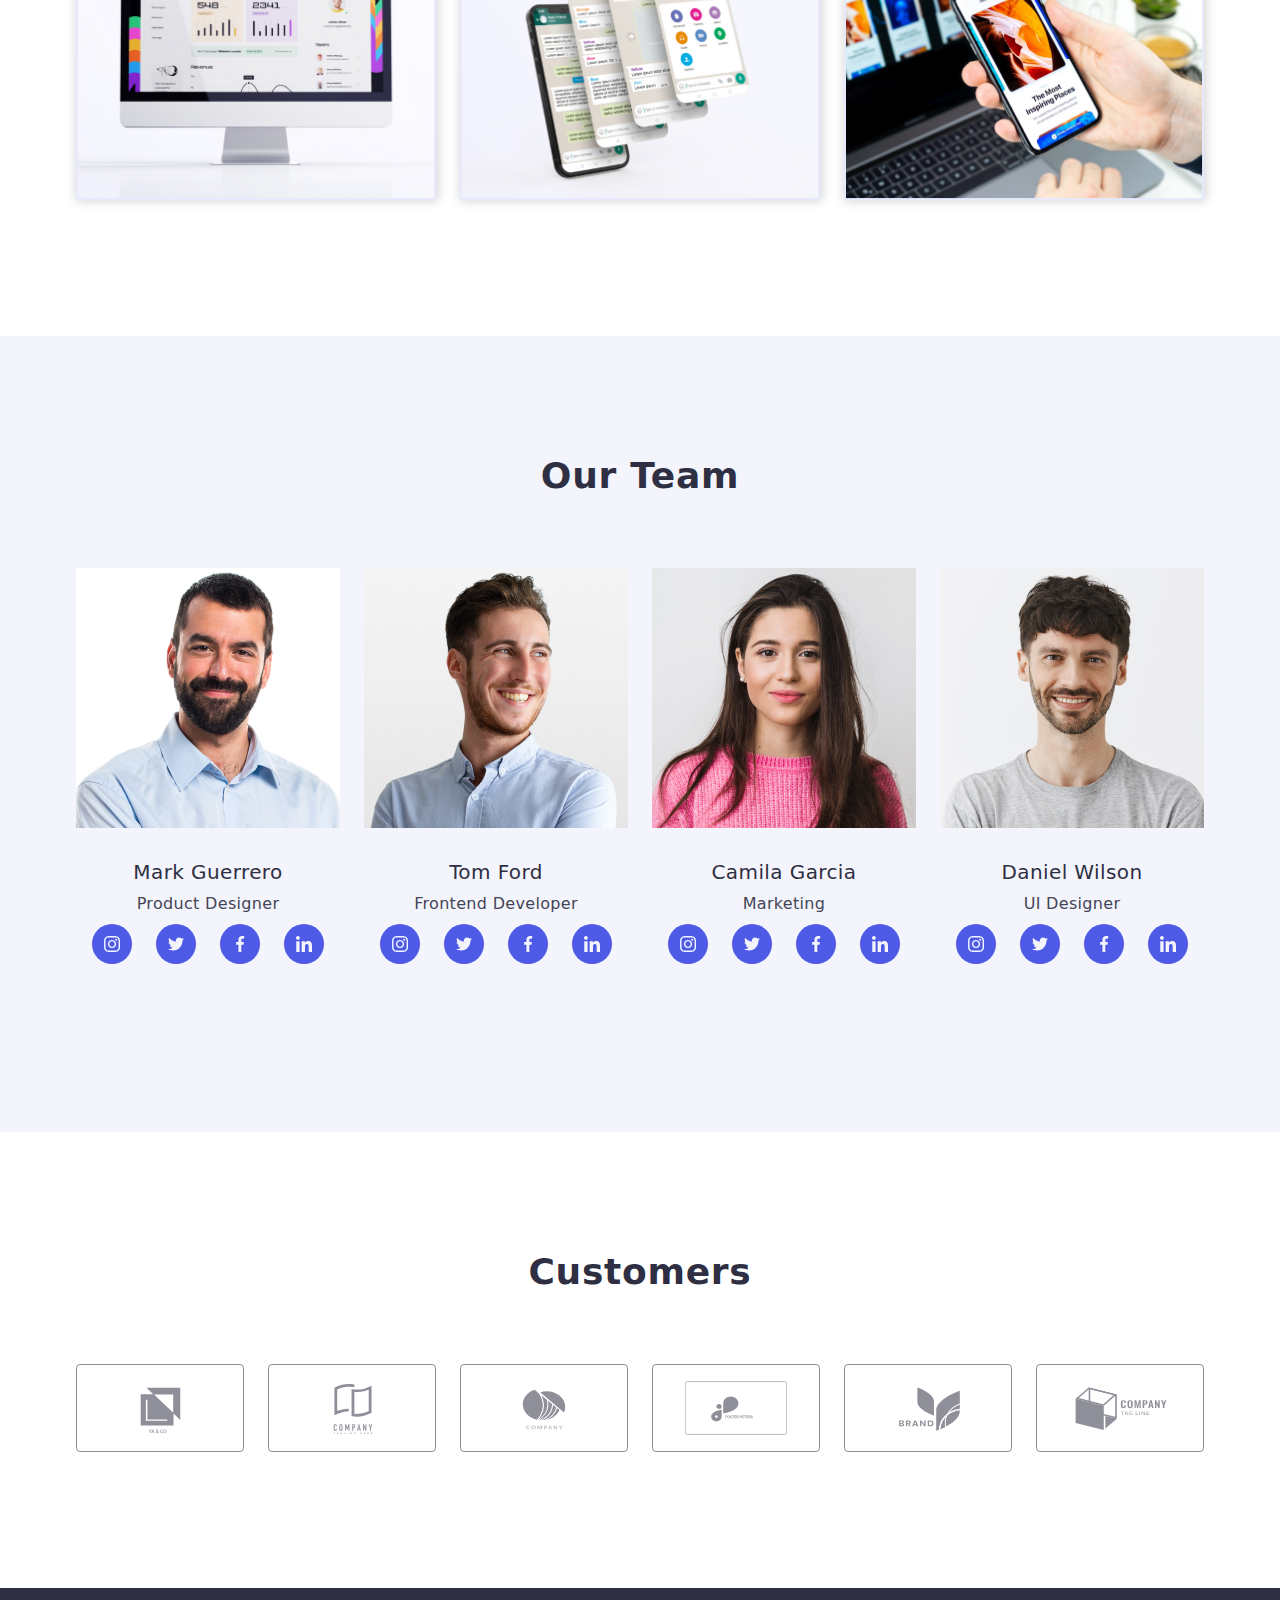
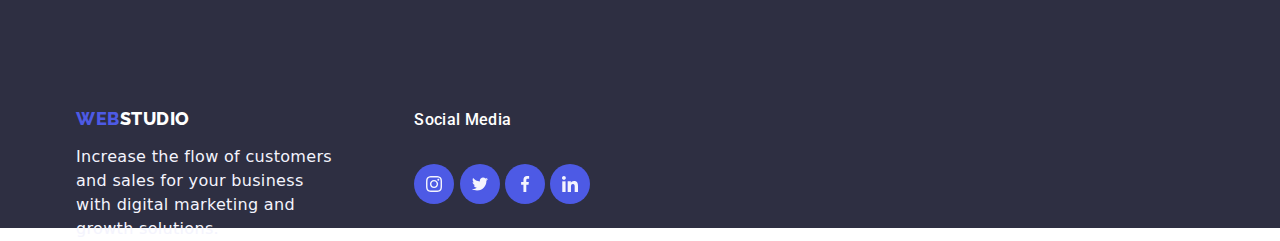
==== commit ff7dc889: "update client section" ====
--- a/index.html
+++ b/index.html
@@ -187,7 +187,7 @@
                             <img src="images/icons/logo3.svg" alt="Company Logo" width="104" height="56">
                         </li>
                         <li class="list">
-                            <img src="images/" alt="Company Logo">
+                            <img src="images/icons/Client 4.svg" alt="Company Logo">
                         </li>
                         <li class="list">
                             <img src="images/icons/logo5.svg" alt="Company Logo" width="104" height="56">
--- a/css/styles.css
+++ b/css/styles.css
@@ -6,6 +6,7 @@
     --bgnavyblue: #2e2f42;
     --colorwhite: #fff;
     --lightslate: #8E8F99;
+    --ocean: #404BBF;
 }
 /* styles for resetting the top padding of elements */
 h1,
@@ -417,17 +418,10 @@
     padding: 16px 32px;
 
 }
-.clientsection-ul .list:hover{
-    box-shadow: 1px 1px 5px 3px rgb(207, 66, 184);
-    cursor: pointer;
-    transition: 0.5s;
-}
-
-/* FOOTER */
 
 .mainfoot {
    
-    flex-shrink: 0;
+ 
     background: var(--bgnavyblue);
     padding-top: 120px;
     padding-bottom: 120px;
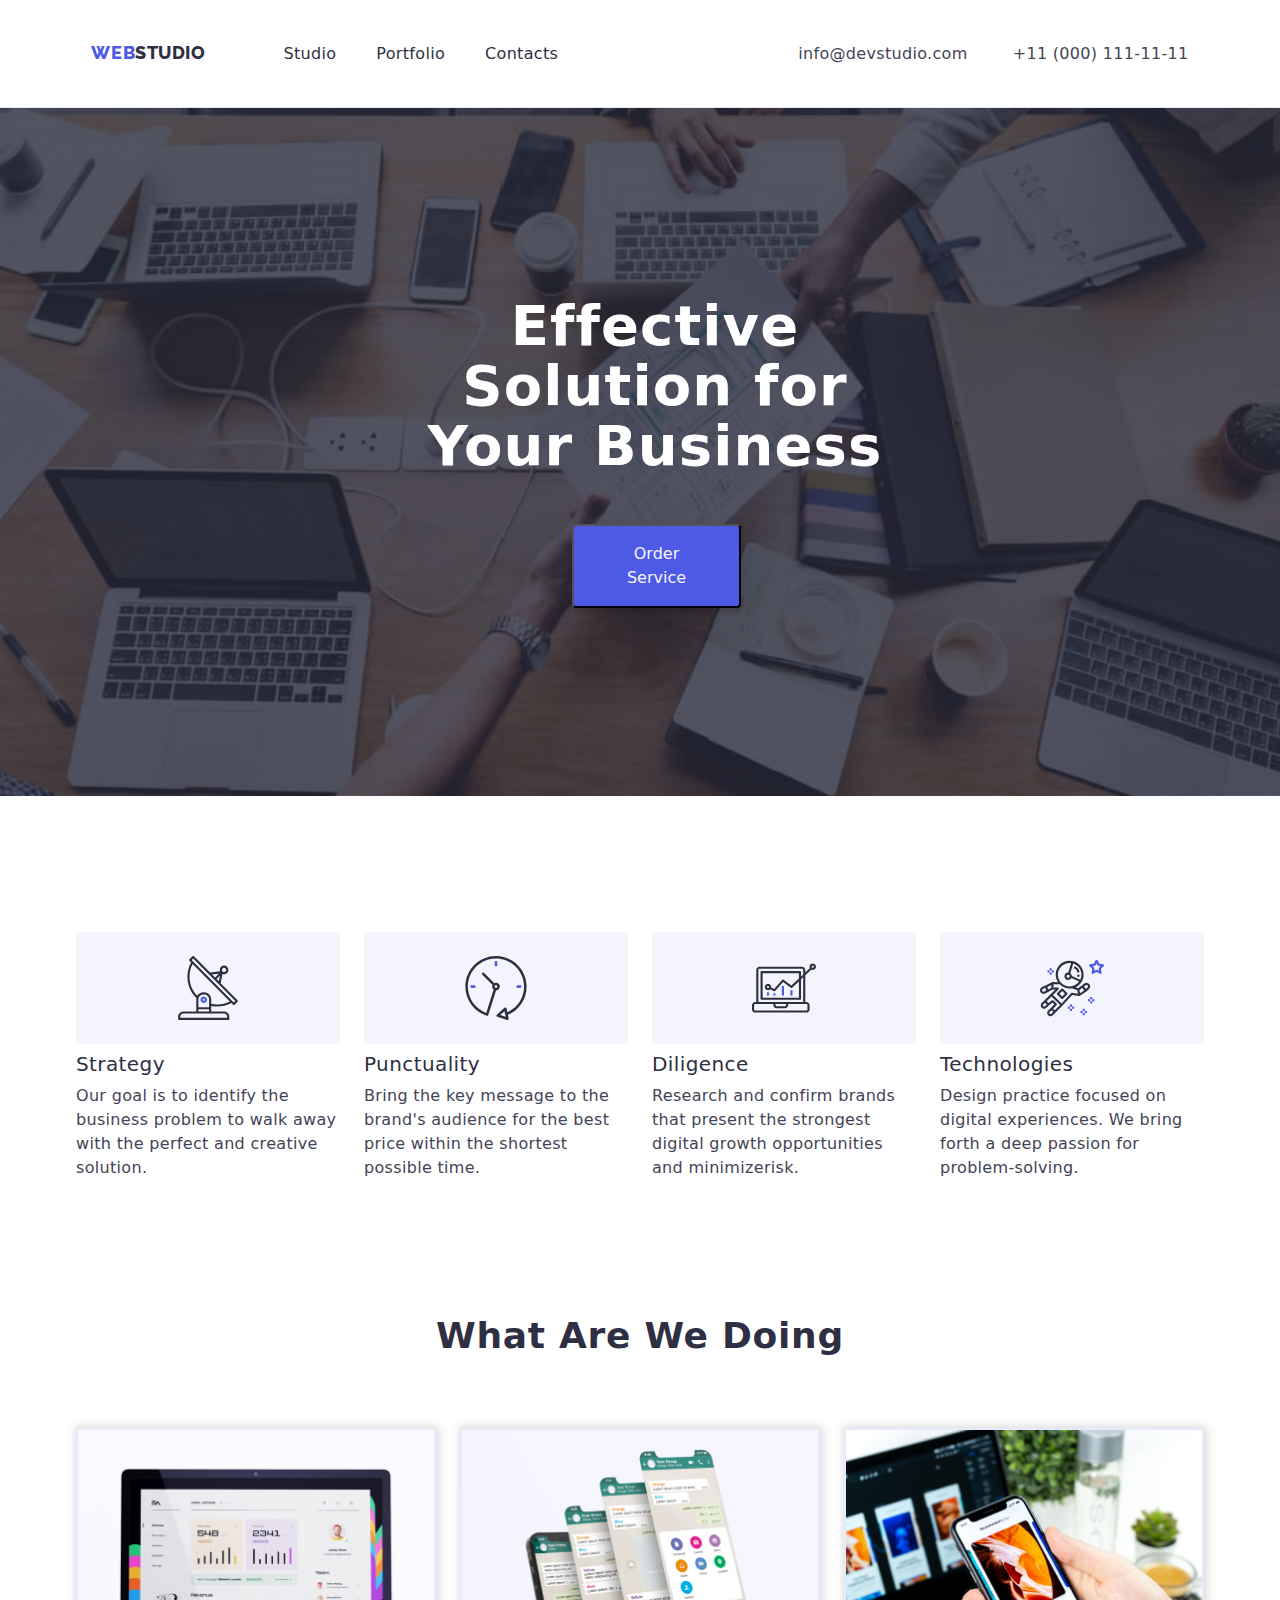
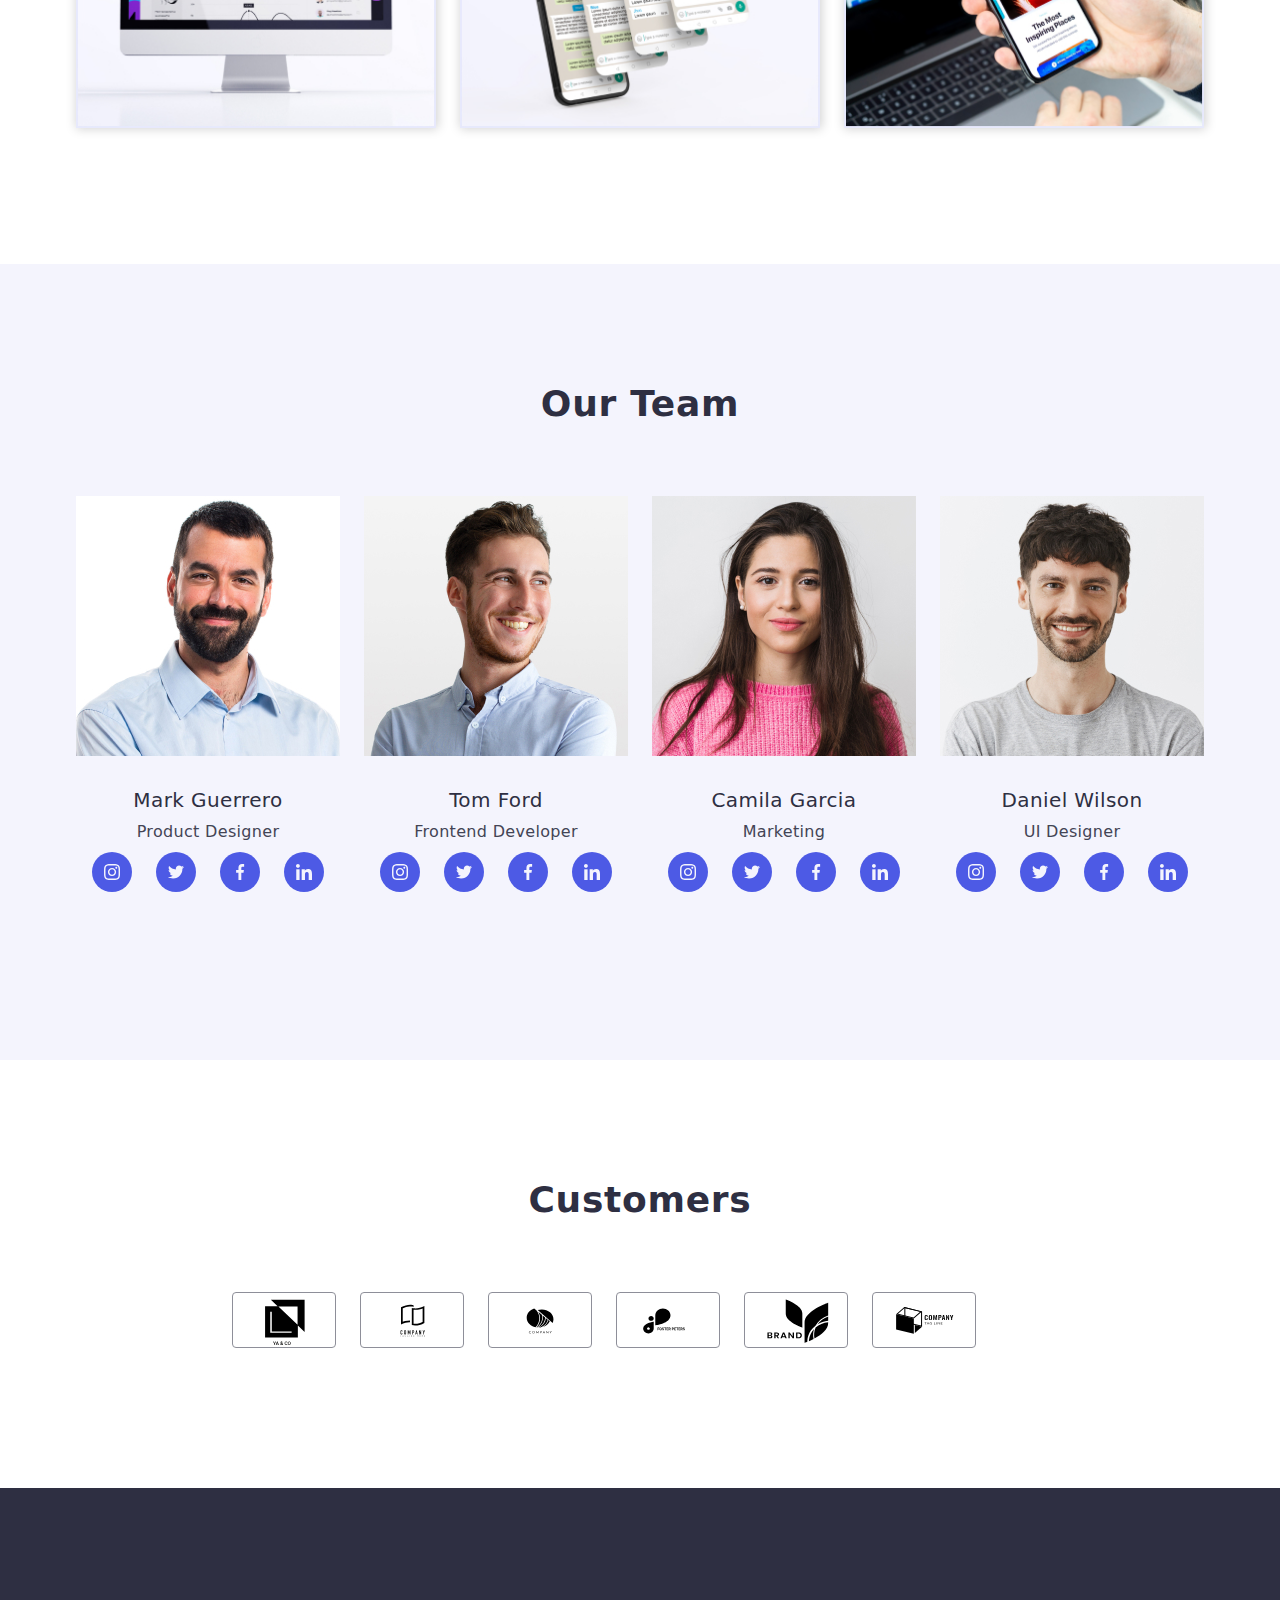
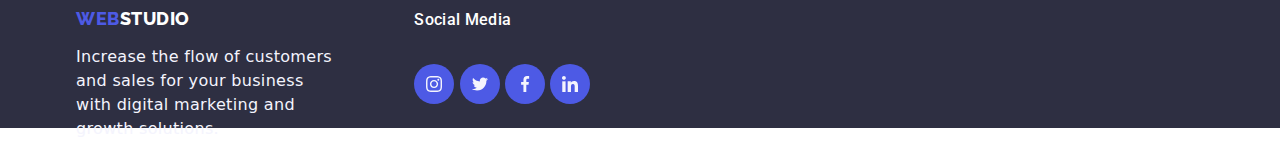
==== commit 6a8d55f0: "update svg and borders" ====
--- a/index.html
+++ b/index.html
@@ -1,4 +1,4 @@
-<!doctype html>
+<!DOCTYPE html>
 <html lang="en">
 
 <head>
@@ -106,13 +106,13 @@
                                 <h3>Mark Guerrero</h3>
                                 <p>Product Designer</p>
                                 <ul class="teamlink">
-                                    <li class="list"><a href="#" class="teamlinks"><img
-                                                src="images/icons/instagram 2.svg" alt="instagram"></a></li>
-                                    <li class="list"><a href="#" class="teamlinks"><img src="images/icons/twitter 1.svg"
-                                                alt="twitter"></a></li>
-                                    <li class="list"><a href="#" class="teamlinks"><img
-                                                src="images/icons/facebook 1.svg" alt="facebook"></a></li>
-                                    <li class="list"><a href="#" class="teamlinks"><img
+                                    <li class="list-team"><a href="#" class="teamlinks"><img
+                                                src="images/icons/instagram 2.svg" alt="instagram"></a></li>
+                                    <li class="list-team"><a href="#" class="teamlinks"><img src="images/icons/twitter 1.svg"
+                                                alt="twitter"></a></li>
+                                    <li class="list-team"><a href="#" class="teamlinks"><img
+                                                src="images/icons/facebook 1.svg" alt="facebook"></a></li>
+                                    <li class="list-team"><a href="#" class="teamlinks"><img
                                                 src="images/icons/linkedin 1.svg" alt="linkedin"></a></li>
                                 </ul>
                             </div>
@@ -123,13 +123,13 @@
                                 <h3>Tom Ford</h3>
                                 <p>Frontend Developer</p>
                                 <ul class="teamlink">
-                                    <li class="list"><a href="#" class="teamlinks"><img
-                                                src="images/icons/instagram 2.svg" alt="instagram"></a></li>
-                                    <li class="list"><a href="#" class="teamlinks"><img src="images/icons/twitter 1.svg"
-                                                alt="twitter"></a></li>
-                                    <li class="list"><a href="#" class="teamlinks"><img
-                                                src="images/icons/facebook 1.svg" alt="facebook"></a></li>
-                                    <li class="list"><a href="#" class="teamlinks"><img
+                                    <li class="list-team"><a href="#" class="teamlinks"><img
+                                                src="images/icons/instagram 2.svg" alt="instagram"></a></li>
+                                    <li class="list-team"><a href="#" class="teamlinks"><img src="images/icons/twitter 1.svg"
+                                                alt="twitter"></a></li>
+                                    <li class="list-team"><a href="#" class="teamlinks"><img
+                                                src="images/icons/facebook 1.svg" alt="facebook"></a></li>
+                                    <li class="list-team"><a href="#" class="teamlinks"><img
                                                 src="images/icons/linkedin 1.svg" alt="linkedin"></a></li>
                                 </ul>
                             </div>
@@ -140,13 +140,13 @@
                                 <h3>Camila Garcia</h3>
                                 <p>Marketing</p>
                                 <ul class="teamlink">
-                                    <li class="list"><a href="#" class="teamlinks"><img
-                                                src="images/icons/instagram 2.svg" alt="instagram"></a></li>
-                                    <li class="list"><a href="#" class="teamlinks"><img src="images/icons/twitter 1.svg"
-                                                alt="twitter"></a></li>
-                                    <li class="list"><a href="#" class="teamlinks"><img
-                                                src="images/icons/facebook 1.svg" alt="facebook"></a></li>
-                                    <li class="list"><a href="#" class="teamlinks"><img
+                                    <li class="list-team"><a href="#" class="teamlinks"><img
+                                                src="images/icons/instagram 2.svg" alt="instagram"></a></li>
+                                    <li class="list-team"><a href="#" class="teamlinks"><img src="images/icons/twitter 1.svg"
+                                                alt="twitter"></a></li>
+                                    <li class="list-team"><a href="#" class="teamlinks"><img
+                                                src="images/icons/facebook 1.svg" alt="facebook"></a></li>
+                                    <li class="list-team"><a href="#" class="teamlinks"><img
                                                 src="images/icons/linkedin 1.svg" alt="linkedin"></a></li>
                                 </ul>
                             </div>
@@ -157,13 +157,13 @@
                                 <h3>Daniel Wilson</h3>
                                 <p>UI Designer</p>
                                 <ul class="teamlink">
-                                    <li class="list"><a href="#" class="teamlinks"><img
-                                                src="images/icons/instagram 2.svg" alt="instagram"></a></li>
-                                    <li class="list"><a href="#" class="teamlinks"><img src="images/icons/twitter 1.svg"
-                                                alt="twitter"></a></li>
-                                    <li class="list"><a href="#" class="teamlinks"><img
-                                                src="images/icons/facebook 1.svg" alt="facebook"></a></li>
-                                    <li class="list"><a href="#" class="teamlinks"><img
+                                    <li class="list-team"><a href="#" class="teamlinks"><img
+                                                src="images/icons/instagram 2.svg" alt="instagram"></a></li>
+                                    <li class="list-team"><a href="#" class="teamlinks"><img src="images/icons/twitter 1.svg"
+                                                alt="twitter"></a></li>
+                                    <li class="list-team"><a href="#" class="teamlinks"><img
+                                                src="images/icons/facebook 1.svg" alt="facebook"></a></li>
+                                    <li class="list-team"><a href="#" class="teamlinks"><img
                                                 src="images/icons/linkedin 1.svg" alt="linkedin"></a></li>
                                 </ul>
                             </div>
@@ -178,22 +178,34 @@
                     <h2>Customers</h2>
                     <ul class="clientsection-ul">
                         <li class="list">
-                            <img src="images/icons/logo1.svg" alt="Company Logo" width="104" height="56">
-                        </li>
-                        <li class="list">
-                            <img src="images/icons/logo2.svg" alt="Company Logo" width="104" height="56">
-                        </li>
-                        <li class="list">
-                            <img src="images/icons/logo3.svg" alt="Company Logo" width="104" height="56">
-                        </li>
-                        <li class="list">
-                            <img src="images/icons/Client 4.svg" alt="Company Logo">
-                        </li>
-                        <li class="list">
-                            <img src="images/icons/logo5.svg" alt="Company Logo" width="104" height="56">
-                        </li>
-                        <li class="list">
-                            <img src="images/icons/logo6.svg" alt="Company Logo" width="104" height="56">
+                    <svg>
+                        <use class="clientlinks" href="images/icons/symbol-defs.svg#icon-yacomplogo"></use>
+                    </svg>
+                    </li>
+                    <li class="list">
+                        <svg>
+                            <use class="clientlinks" href="images/icons/symbol-defs.svg#icon-taglinelogo"></use>
+                        </svg>
+                        </li>
+                        <li class="list">
+                            <svg>
+                                <use class="clientlinks" href="images/icons/symbol-defs.svg#icon-camplogo"></use>
+                            </svg>
+                        </li>
+                        <li class="list">
+                            <svg>
+                                <use class="clientlinks" href="images/icons/symbol-defs.svg#icon-foster"></use>
+                            </svg>
+                        </li>
+                        <li class="list">
+                        <svg>
+                            <use class="clientlinks" href="images/icons/symbol-defs.svg#icon-brandcamplogo"></use>
+                        </svg>
+                        </li>
+                        <li class="list">
+                            <svg>
+                                <use class="clientlinks" href="images/icons/symbol-defs.svg#icon-tagcompany"></use>
+                            </svg>
                         </li>
                     </ul>
                 </div>
--- a/css/styles.css
+++ b/css/styles.css
@@ -7,6 +7,7 @@
     --colorwhite: #fff;
     --lightslate: #8E8F99;
     --ocean: #404BBF;
+    --green: #31D0AA;
 }
 /* styles for resetting the top padding of elements */
 h1,
@@ -80,14 +81,7 @@
    
 }
 .navheader .web {
-    width: 71px;
     color: var(--iris);
-    font-family: 'Raleway';
-    font-size: 18px;
-    font-weight: 800;
-    line-height: 1.16em;
-    letter-spacing: 0.54px;
-    text-transform: uppercase;
    
 }
 
@@ -134,24 +128,24 @@
 .navul .list{
     font-weight: 500;
     padding-left: 40px;
-    
-   
-}
-
+      
+}
+
+
+.aheader:hover,
 .aheader:focus {
     color: var(--iris);   
 }
-.aheader:hover {
+
+.addheader:hover,
+.addheader:focus{
     color: var(--iris);   
 }
 
-.addheader:focus {
-    color: var(--iris);   
-}
-.addheader:hover {
-    color: var(--iris);   
-}
-
+.navstudio:hover,
+.navstudio:focus{
+    color: var(--iris) ;
+}
 .section-container{
     width: 1158px;
     padding: 0px 15px;
@@ -166,17 +160,16 @@
 
 /* Main hero section */
 .studiohero {
-display: flex;
-margin-right: auto;
-margin-left: auto;
+
+margin:0 auto;
 background-color: var(--bgnavyblue);
-background-image: url("../images/herosection1.jpg");
-width: 1440px;
+background-image:linear-gradient(rgba(45, 47, 66, 0.7), rgba(46, 47, 66, 0.7)), url("../images/herosection1.jpg");
+max-width: 1440px;
 background-size: cover;
 background-position: center;
 justify-content: center;
 background-repeat: no-repeat;
-padding-top: 260px;
+padding-top: 188px;
 padding-bottom: 188px;
 
 
@@ -216,14 +209,16 @@
 }
 .studiohero .herobutton:active,
 .studiohero .herobutton:hover{
-    background-color: var(--cloud);
-    cursor: pointer;
-    transition: 0.5s;
-    color: black;  
+    border-radius: 4px;
+    background-color: var(--ocean);
+    box-shadow: 0px 3px 1px rgba(0, 0, 0, 0.1), 0px 2px 1px rgba(0, 0, 0, 0.88), 0px 2px 2px rgba(0, 0, 0, 0.12);
+    cursor: pointer;
+    transition: 0.5s;
+    color: var(--colorwhite);  
 }
 .studiohero .herobutton:focus {
-    background-color:var(--cloud);
-    color: black;
+    background-color:var(--ocean);
+    color: var(--colorwhite);
 }
 
 /* section 2 */
@@ -298,7 +293,8 @@
 
 
 .studioimage-ul .list:hover{
-    box-shadow: 1px 1px 5px 3px rgb(207, 66, 184);
+    box-shadow: 1px 1px 5px 3px var(--ocean);
+    cursor: pointer;
     cursor: pointer;
     transition: 0.5s;
 }
@@ -337,8 +333,8 @@
 .studioteam- ul .list img{
     flex-basis: calc((100%-72px)/3);
     border-radius: 0px 0px 4px 4px;
-    box-shadow: 0px 2px 2px 0px rgba(46, 47, 66, 0.08), 0px 1px 2px 0px rgba(46, 47, 66, 0.16), 0px 1px 6px 0px rgba(46, 47, 66, 0.08);
-   
+    background: var(--colorwhite);
+    box-shadow: 0px 2px 1px 0px rgba(46, 47, 66, 0.08), 0px 1px 1px 0px rgba(46, 47, 66, 0.16), 0px 1px 6px 0px rgba(46, 47, 66, 0.08);
 }
 
 .teamcontent{
@@ -353,8 +349,10 @@
 }
 
 
+
+
 .studioteam-ul .list:hover{
-    box-shadow: 1px 1px 5px 3px rgb(207, 66, 184);
+    box-shadow: 1px 1px 5px 3px var(--ocean);
     cursor: pointer;
     transition: 0.5s;
 }
@@ -380,6 +378,20 @@
     background-color:var(--iris) ;
     border-radius: 20px;
     margin-top: 8px;
+}
+
+.teamlinks:active,
+.teamlinks:hover {
+
+    background-color: var(--ocean);
+    cursor: pointer;
+    transition: 0.5s;
+    
+}
+
+.teamlinks:focus {
+    background-color: var(--ocean);
+
 }
 
 /* custumer Section */
@@ -402,21 +414,36 @@
 .clientsection-ul {
     display: flex;
     flex-wrap: wrap;
+    margin-left: 156px;
     gap: 24px;
     padding: 0;
 
 }
 
-.clientsection-ul .list img {
+.clientsection-ul .list svg {
     flex-basis: calc((100%-120px)/5);
-    align-items: center;
+    width: 104px;
+    height: 56px;
+    align-items: center ;
     justify-content: center;
-    width: 168px;
-    height: 88px;
     border-radius: 4px;
     border: 1px solid var(--LIGHT-SLATE, #8E8F99);
-    padding: 16px 32px;
-
+}
+
+
+.clientsection-ul .list:active,
+.clientsection-ul .list:hover {
+    fill: var(--ocean);
+    border-radius: 4px;
+    border: 2px solid var(--ocean);
+    cursor: pointer;
+    transition: 0.5s;
+}
+clientsection-ul .list:focus{
+    border-radius: 4px;
+    border: 2px solid var(--ocean);
+    cursor: pointer;
+    transition: 0.5s;
 }
 
 .mainfoot {
@@ -496,6 +523,23 @@
     margin-top: 16px;
 }
 
+.footstudio:focus,
+.footstudio:hover{
+    color: var(--iris);
+}
+.sociallink .teamlinks:active,
+.sociallink .teamlinks:hover,
+ .sociallink.teamlinks:focus{
+
+    background-color: var(--green);
+    cursor: pointer;
+    transition: 0.5s;
+}
+
+.footlink h3:hover{
+    color: var(--iris);
+}
+
 
 
 
@@ -538,17 +582,16 @@
    
 }
 
-.port-button:active,
-.port-button:hover {
-    background-color: var(--iris);
-    cursor: pointer;
-    color: var(--colorwhite);
-}
-
+
+.port-button:hover,
 .port-button:focus {
     background-color: var(--iris);
+    cursor: pointer;
     color: var(--colorwhite);
-}
+    box-shadow: 0px 3px 1px  rgba(0, 0, 0, 0.1), 0px 2px 1px rgba(0, 0, 0, 0.88), 0px 2px 2px rgba(0, 0, 0, 0.12);
+}
+
+
 
 /*  main section Portfolio */
 
@@ -575,9 +618,10 @@
 }
 
 .portsection-ul .list:hover {
-    box-shadow: 1px 1px 4px 3px rgb(207, 66, 184);
-    cursor: pointer;
-    transition: 0.5s;
+
+    cursor: pointer;
+    transition: 0.5s;
+    box-shadow: 2px 3px 1px 2px rgba(0, 0, 0, 0.1), 2px 2px 1px 2px rgba(0, 0, 0, 0.88), 2px 2px 2px 2px rgba(0, 0, 0, 0.12);
 } 
 
 
